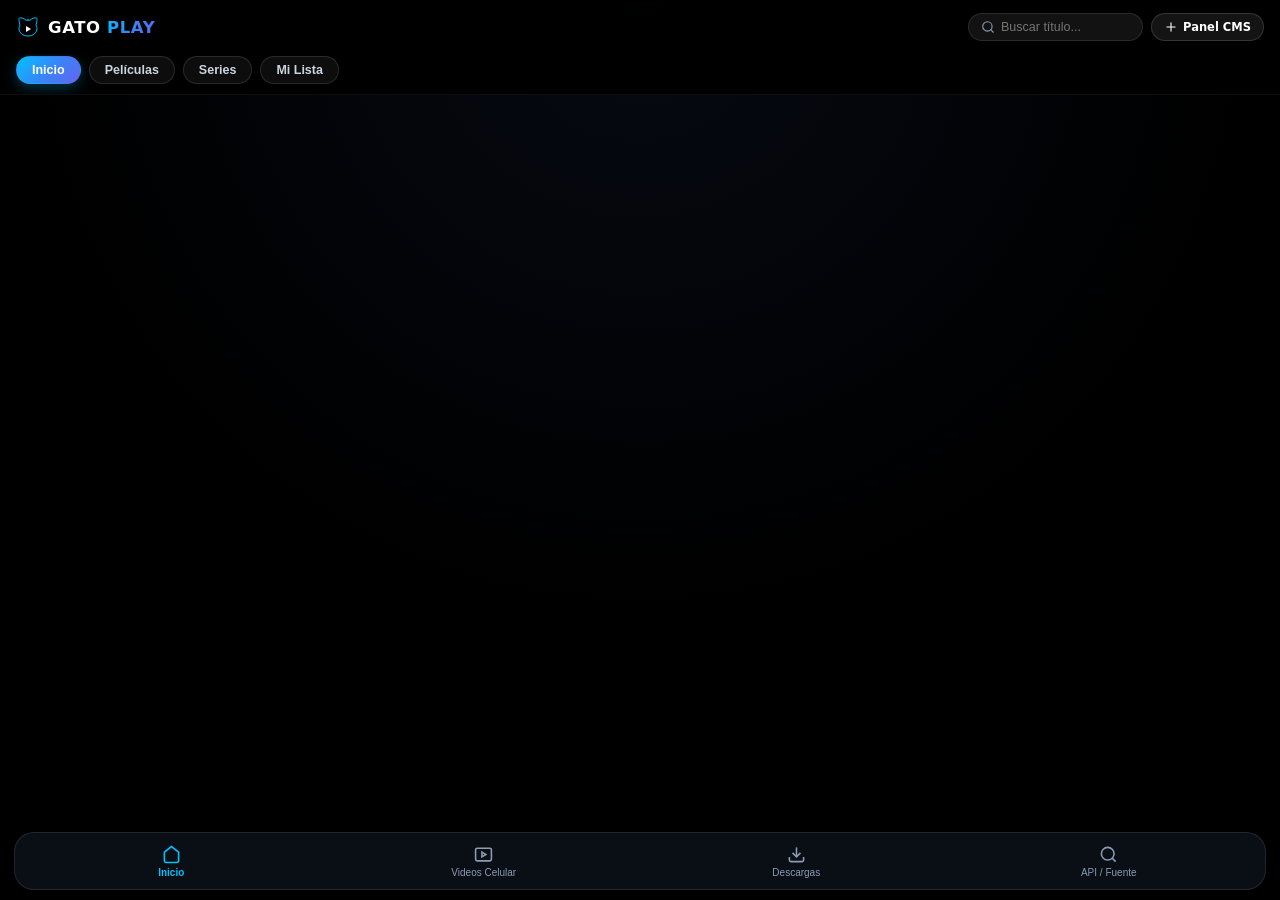
==== index.html @ 6d97c828 "Panel CMS y Web sincronizados con llave de 15 digitos" ====
<!DOCTYPE html>
<html lang="es">
<head>
    <meta charset="UTF-8">
    <meta name="viewport" content="width=device-width, initial-scale=1.0, maximum-scale=1.0, user-scalable=no">
    <title>Gato Play</title>
    <link rel="stylesheet" href="styles.css">
</head>
<body>

    <header class="top-header">
        <div class="header-main">
            <a href="#" class="brand-logo" onclick="filterTopMenu('all', document.getElementById('pill-all'))">
                <svg viewBox="0 0 24 24" stroke-linecap="round" stroke-linejoin="round" fill="none">
                    <path d="M12 5c.67 0 1.35.09 2 .26 1.78-2 5.03-2.84 6.42-2.26 1.4.58-.42 7-.42 7 .57 1.07 1 2.24 1 3.44C21 17.9 16.97 21 12 21s-9-3.1-9-7.56c0-1.25.5-2.4 1-3.44 0 0-1.89-6.42-.5-7 1.39-.58 4.72.23 6.5 2.23A9.04 9.04 0 0 1 12 5Z"/>
                    <polygon points="10 11 15 14 10 17 10 11" fill="currentColor" stroke="none"/>
                </svg>
                <span>GATO <b>PLAY</b></span>
            </a>

            <div class="header-tools">
                <div class="search-input-wrap">
                    <svg class="ico" style="width:14px;height:14px;color:var(--text-dim);" viewBox="0 0 24 24"><circle cx="11" cy="11" r="8"/><line x1="21" y1="21" x2="16.65" y2="16.65"/></svg>
                    <input type="text" id="globalSearch" placeholder="Buscar título..." oninput="onSearchInput(this.value)">
                </div>
                <a href="admin.html" id="btnOpenAdmin" class="btn-top-link">
                    <svg class="ico" style="width:14px;height:14px;" viewBox="0 0 24 24"><line x1="12" y1="5" x2="12" y2="19"/><line x1="5" y1="12" x2="19" y2="12"/></svg>
                    <span>Panel CMS</span>
                </a>
            </div>
        </div>

        <nav class="nav-pills-bar">
            <button id="pill-all" class="top-pill active" onclick="filterTopMenu('all', this)">Inicio</button>
            <button id="pill-movies" class="top-pill" onclick="filterTopMenu('movie', this)">Películas</button>
            <button id="pill-series" class="top-pill" onclick="filterTopMenu('series', this)">Series</button>
            <button id="pill-favs" class="top-pill" onclick="filterTopMenu('favs', this)">Mi Lista</button>
        </nav>
    </header>

    <div id="extractorBanner" class="panel-box hidden">
        <span id="extractorMsg">Extrayendo flujo de video limpio sin anuncios...</span>
    </div>

    <!-- VISTA 1: CATÁLOGO FUSIÓN -->
    <main id="view-stream">

        <div id="emptyCatalogState" class="empty-catalog-box hidden">
            <h2>Catálogo listo para empezar</h2>
            <p>Agrega tus películas o series desde el Panel CMS para activar la portada interactiva, el Top 10 y las categorías.</p>
            <a href="admin.html" class="btn-cyan" style="text-decoration:none;">
                <svg class="ico" viewBox="0 0 24 24"><line x1="12" y1="5" x2="12" y2="19"/><line x1="5" y1="12" x2="19" y2="12"/></svg>
                <span>Agregar Contenido</span>
            </a>
        </div>

        <section id="heroCarouselWrap" class="hero-carousel-wrap hidden">
            <div id="heroSlider" class="hero-slider"></div>
            <div id="heroDots" class="hero-dots"></div>
        </section>

        <section id="continueWatchingRow" class="catalog-row hidden">
            <div class="row-header">
                <h3>Continuar viendo</h3>
            </div>
            <div id="continueWatchingScroller" class="row-scroller"></div>
        </section>

        <div id="carouselsContainer"></div>

        <div id="filteredGridWrap" class="hidden">
            <div class="row-header">
                <h3 id="filteredTitle">Resultados</h3>
            </div>
            <div id="filteredGrid" class="full-grid"></div>
        </div>
    </main>

    <!-- VISTA 2: VIDEOS DEL CELULAR -->
    <section id="view-local" class="hidden">
        <div class="panel-box">
            <h3>Videos en tu Dispositivo</h3>
            <p style="font-size:12px; color:var(--text-dim);">Archivos multimedia escaneados en la memoria de tu teléfono:</p>
        </div>
        <div id="localVideosContainer" style="padding: 0 16px; display:flex; flex-direction:column; gap:10px;"></div>
    </section>

    <!-- VISTA 3: MIS DESCARGAS OFFLINE -->
    <section id="view-downloads" class="hidden">
        <div class="panel-box">
            <h3>Descargas Offline</h3>
            <p style="font-size:12px; color:var(--text-dim);">Películas y capítulos guardados para ver sin internet:</p>
        </div>
        <div id="offlineVideosContainer" style="padding: 0 16px; display:flex; flex-direction:column; gap:10px;"></div>
    </section>

    <!-- VISTA 4: CONECTOR DE API JSON -->
    <section id="view-api" class="hidden">
        <div class="panel-box">
            <h3>Vincular Biblioteca Remota / API JSON</h3>
            <p style="font-size:12px; color:var(--text-dim);">Pega la URL de tu servidor o de tu repositorio en GitHub:</p>
            <div class="input-group-row">
                <input type="text" id="apiInputBox" placeholder="https://raw.githubusercontent.com/.../catalogo.json">
                <button class="btn-cyan" onclick="saveAndLoadApi()">Conectar</button>
            </div>
            <div style="display:flex; gap:8px; margin-top:12px; flex-wrap:wrap;">
                <a href="admin.html" class="btn-surface" style="text-decoration:none;">Ir al Panel CMS</a>
            </div>
        </div>
    </section>

    <!-- VISTA PREVIA PANTALLA COMPLETA -->
    <div id="detailModal" class="prime-detail-overlay hidden">
        <div id="mHeroBackdrop" class="prime-detail-hero">
            <div class="prime-detail-hero-grad">
                <button class="prime-back-btn" onclick="closeModal()">
                    <svg class="ico" viewBox="0 0 24 24"><polyline points="15 18 9 12 15 6"/></svg>
                </button>
                <div class="prime-detail-title-wrap">
                    <span id="mTypeBadge" class="modal-content-type-badge">MOVIE</span>
                    <h1 id="mTitle" class="prime-detail-title">TÍTULO</h1>
                </div>
            </div>
        </div>

        <div class="prime-detail-body">
            <div class="fusion-meta-bar">
                <span id="mMatchScore" class="match-score">98% Para ti</span>
                <span id="mStatYear">2026</span>
                <span id="mStatQuality" class="tech-badge">1080p</span>
                <span id="mStatLang" class="tech-badge">LATINO</span>
                <span id="mStatRating" style="color:var(--amber-star); display:inline-flex; align-items:center; gap:3px;">
                    <svg class="ico" style="width:13px;height:13px;fill:var(--amber-star);stroke:none;" viewBox="0 0 24 24"><polygon points="12 2 15.09 8.26 22 9.27 17 14.14 18.18 21.02 12 17.77 5.82 21.02 7 14.14 2 9.27 8.91 8.26 12 2"/></svg>
                    <b id="mStatRatingVal">8.8</b>
                </span>
            </div>

            <div class="prime-cta-stack">
                <button id="mBtnMainPlay" class="btn-prime-play-white"></button>
                <button id="mBtnMainDownload" class="btn-prime-dl-dark"></button>
            </div>

            <div id="mCleanOptionsBar" class="clean-options-bar hidden"></div>

            <div class="prime-actions-scroller">
                <button id="mBtnTrailer" class="prime-action-pill" onclick="searchTrailerOnYoutube()">
                    <svg class="ico" viewBox="0 0 24 24"><rect x="2" y="4" width="20" height="16" rx="2"/><polygon points="10 9 15 12 10 15 10 9"/></svg>
                    <span>Tráiler</span>
                </button>
                <button id="mBtnFav" class="prime-action-pill"></button>
                <button id="mBtnLike" class="prime-action-pill" onclick="toggleLikeCurrent(this)">
                    <svg class="ico" viewBox="0 0 24 24"><path d="M14 9V5a3 3 0 0 0-3-3l-4 9v11h11.28a2 2 0 0 0 2-1.7l1.38-9a2 2 0 0 0-2-2.3zM7 22H4a2 2 0 0 1-2-2v-7a2 2 0 0 1 2-2h3"/></svg>
                    <span>Me gusta</span>
                </button>
                <button class="prime-action-pill" onclick="shareCurrentTitle()">
                    <svg class="ico" viewBox="0 0 24 24"><circle cx="18" cy="5" r="3"/><circle cx="6" cy="12" r="3"/><circle cx="18" cy="19" r="3"/><line x1="8.59" y1="13.51" x2="15.42" y2="17.49"/><line x1="15.41" y1="6.51" x2="8.59" y2="10.49"/></svg>
                    <span>Compartir</span>
                </button>
            </div>

            <div id="mGenresLine" class="prime-genres-line"></div>
            <p id="mSynopsis" class="prime-synopsis-text"></p>

            <div class="prime-tabs-header">
                <button id="tabBtnEpisodes" class="prime-tab-btn hidden" onclick="switchModalTab('episodes')">Episodios</button>
                <button id="tabBtnRelated" class="prime-tab-btn active" onclick="switchModalTab('related')">Similares</button>
                <button id="tabBtnDetails" class="prime-tab-btn" onclick="switchModalTab('details')">Detalles</button>
            </div>

            <div id="modalTabRelated">
                <div class="row-header" style="padding-left:0; padding-right:0;">
                    <h3 style="font-size:15px;">Títulos similares recomendados</h3>
                </div>
                <div id="mRelatedScroller" class="row-scroller" style="padding-left:0; padding-right:0;"></div>
            </div>

            <div id="modalTabEpisodes" class="hidden">
                <select id="seasonDropdown" class="season-select" onchange="renderSelectedSeason()"></select>
                <div id="mEpisodesList" class="episodes-list"></div>
            </div>

            <div id="modalTabDetails" class="hidden" style="color:var(--text-dim); font-size:13px; line-height:1.8;">
                <p><strong style="color:#fff;">Tipo de formato:</strong> <span id="mDetailType">MOVIE</span></p>
                <p><strong style="color:#fff;">Audio disponible:</strong> <span id="mDetailLang">LATINO</span></p>
                <p><strong style="color:#fff;">Resolución máxima:</strong> <span id="mDetailQuality">1080p Full HD</span></p>
                <p><strong style="color:#fff;">Géneros:</strong> <span id="mDetailGenres"></span></p>
            </div>
        </div>
    </div>

    <nav class="bottom-dock">
        <button id="dock-stream" class="dock-btn active" onclick="switchDock('stream')">
            <svg viewBox="0 0 24 24"><path d="m3 9 9-7 9 7v11a2 2 0 0 1-2 2H5a2 2 0 0 1-2-2z"/></svg>
            <span>Inicio</span>
        </button>
        <button id="dock-local" class="dock-btn" onclick="switchDock('local')">
            <svg viewBox="0 0 24 24"><rect x="2" y="4" width="20" height="16" rx="2"/><polygon points="10 9 15 12 10 15 10 9"/></svg>
            <span>Videos Celular</span>
        </button>
        <button id="dock-downloads" class="dock-btn" onclick="switchDock('downloads')">
            <svg viewBox="0 0 24 24"><path d="M21 15v4a2 2 0 0 1-2 2H5a2 2 0 0 1-2-2v-4"/><polyline points="7 10 12 15 17 10"/><line x1="12" y1="15" x2="12" y2="3"/></svg>
            <span>Descargas</span>
        </button>
        <button id="dock-api" class="dock-btn" onclick="switchDock('api')">
            <svg viewBox="0 0 24 24"><circle cx="11" cy="11" r="8"/><line x1="21" y1="21" x2="16.65" y2="16.65"/></svg>
            <span>API / Fuente</span>
        </button>
    </nav>

    <script src="web-app.js"></script>
</body>
</html>
---- styles.css ----
:root {
    --bg-oled: #000000;
    --bg-surface: #0b0e14;
    --bg-elevated: #131822;
    --bg-input: #070a0f;
    --brand-accent: #00c2ff;
    --brand-gradient: linear-gradient(135deg, #00c2ff 0%, #3b82f6 55%, #6366f1 100%);
    --match-green: #10b981;
    --amber-star: #fbbf24;
    --danger-red: #ef4444;
    --text-white: #ffffff;
    --text-dim: #8b9bb4;
    --border-glass: rgba(255, 255, 255, 0.1);
}

* {
    box-sizing: border-box;
    margin: 0;
    padding: 0;
    -webkit-tap-highlight-color: transparent;
}

body {
    background-color: var(--bg-oled);
    background-image: radial-gradient(circle at 50% 0%, rgba(25, 36, 70, 0.28) 0%, rgba(0, 0, 0, 1) 55%);
    color: var(--text-white);
    font-family: system-ui, -apple-system, 'Segoe UI', Roboto, Helvetica, sans-serif;
    min-height: 100vh;
    padding-top: 104px;
    padding-bottom: 78px;
    overflow-x: hidden;
}

.hidden { display: none !important; }

svg.ico {
    width: 17px;
    height: 17px;
    stroke: currentColor;
    fill: none;
    stroke-width: 1.9;
    stroke-linecap: round;
    stroke-linejoin: round;
    flex-shrink: 0;
}

/* CABECERA MINIMALISTA */
.top-header {
    position: fixed;
    top: 0; left: 0; right: 0;
    background: rgba(0, 0, 0, 0.9);
    backdrop-filter: blur(18px);
    -webkit-backdrop-filter: blur(18px);
    z-index: 120;
    border-bottom: 1px solid rgba(255, 255, 255, 0.06);
}

.header-main {
    height: 54px;
    display: flex;
    align-items: center;
    justify-content: space-between;
    padding: 0 16px;
    gap: 8px;
}

.brand-logo {
    display: flex;
    align-items: center;
    gap: 8px;
    font-size: 16.5px;
    font-weight: 900;
    letter-spacing: 0.6px;
    color: var(--text-white);
    text-decoration: none;
    flex-shrink: 0;
}

.brand-logo svg {
    width: 24px;
    height: 24px;
    stroke: var(--brand-accent);
}

.brand-logo b {
    background: var(--brand-gradient);
    -webkit-background-clip: text;
    -webkit-text-fill-color: transparent;
}

.header-tools {
    display: flex;
    align-items: center;
    gap: 8px;
    flex: 1;
    justify-content: flex-end;
}

.search-input-wrap {
    background: rgba(255, 255, 255, 0.07);
    border: 1px solid rgba(255, 255, 255, 0.1);
    border-radius: 999px;
    padding: 6px 12px;
    display: flex;
    align-items: center;
    gap: 6px;
    max-width: 175px;
    width: 100%;
}

.search-input-wrap input {
    background: transparent;
    border: none;
    color: #fff;
    font-size: 12.5px;
    width: 100%;
    outline: none;
}

.btn-top-link {
    background: rgba(255, 255, 255, 0.08);
    color: #ffffff;
    border: 1px solid rgba(255, 255, 255, 0.14);
    padding: 6px 12px;
    border-radius: 999px;
    font-size: 11.5px;
    font-weight: 700;
    text-decoration: none;
    display: inline-flex;
    align-items: center;
    gap: 5px;
    white-space: nowrap;
}

.nav-pills-bar {
    display: flex;
    gap: 8px;
    padding: 2px 16px 10px;
    overflow-x: auto;
}
.nav-pills-bar::-webkit-scrollbar { display: none; }

.top-pill {
    background: rgba(255, 255, 255, 0.05);
    color: #cbd5e1;
    border: 1px solid rgba(255, 255, 255, 0.12);
    padding: 6px 15px;
    border-radius: 999px;
    font-size: 12.5px;
    font-weight: 700;
    white-space: nowrap;
    cursor: pointer;
    transition: all 0.2s ease;
}

.top-pill.active {
    background: var(--brand-gradient);
    color: #ffffff;
    border-color: transparent;
    box-shadow: 0 4px 14px rgba(0, 194, 255, 0.28);
}

/* PORTADA HERO CARRUSEL */
.hero-carousel-wrap {
    position: relative;
    margin: 4px 0 22px;
}

.hero-slider {
    display: flex;
    overflow-x: auto;
    scroll-snap-type: x mandatory;
    scroll-behavior: smooth;
    gap: 12px;
    padding: 0 16px;
}
.hero-slider::-webkit-scrollbar { display: none; }

.hero-slide {
    flex: 0 0 100%;
    height: 340px;
    border-radius: 18px;
    background-color: var(--bg-surface);
    background-size: cover;
    background-position: center top;
    position: relative;
    overflow: hidden;
    scroll-snap-align: center;
    box-shadow: 0 14px 34px rgba(0, 0, 0, 0.85);
}

.hero-slide-gradient {
    position: absolute;
    inset: 0;
    background: linear-gradient(180deg, rgba(0,0,0,0.12) 0%, rgba(0,0,0,0.35) 45%, rgba(0,0,0,0.92) 85%, #000000 100%);
    display: flex;
    flex-direction: column;
    justify-content: flex-end;
    align-items: center;
    text-align: center;
    padding: 20px 16px 18px;
}

.hero-type-pill {
    background: rgba(0, 194, 255, 0.16);
    border: 1px solid rgba(0, 194, 255, 0.45);
    color: #7dd3fc;
    font-size: 9.5px;
    font-weight: 900;
    letter-spacing: 1.4px;
    padding: 3px 10px;
    border-radius: 999px;
    text-transform: uppercase;
    margin-bottom: 8px;
}

.hero-slide-title {
    font-size: 26px;
    font-weight: 900;
    text-transform: uppercase;
    letter-spacing: 0.5px;
    line-height: 1.08;
    margin-bottom: 8px;
    text-shadow: 0 4px 16px rgba(0, 0, 0, 0.95);
    max-width: 92%;
}

.hero-genres-row {
    font-size: 12px;
    font-weight: 600;
    color: #cbd5e1;
    margin-bottom: 14px;
    display: flex;
    align-items: center;
    justify-content: center;
    gap: 6px;
    flex-wrap: wrap;
}

.hero-dot-sep { color: var(--brand-accent); font-weight: 900; }

.hero-quick-actions {
    display: flex;
    align-items: center;
    justify-content: center;
    gap: 18px;
    width: 100%;
    max-width: 320px;
}

.hero-side-btn {
    background: none;
    border: none;
    color: #ffffff;
    display: flex;
    flex-direction: column;
    align-items: center;
    gap: 4px;
    font-size: 11px;
    font-weight: 700;
    cursor: pointer;
    min-width: 64px;
}

.hero-side-btn span.icon-circle {
    width: 34px;
    height: 34px;
    border-radius: 50%;
    background: rgba(255, 255, 255, 0.1);
    border: 1px solid rgba(255, 255, 255, 0.22);
    display: flex;
    align-items: center;
    justify-content: center;
}

.hero-play-main {
    background: #ffffff;
    color: #000000;
    border: none;
    padding: 10px 22px;
    border-radius: 8px;
    font-size: 13.5px;
    font-weight: 900;
    display: inline-flex;
    align-items: center;
    gap: 7px;
    cursor: pointer;
}

.hero-dots {
    display: flex;
    justify-content: center;
    align-items: center;
    gap: 6px;
    margin-top: 12px;
}

.hero-dot {
    width: 14px;
    height: 3px;
    border-radius: 2px;
    background: rgba(255, 255, 255, 0.25);
    transition: all 0.25s ease;
    cursor: pointer;
}

.hero-dot.active {
    width: 28px;
    background: var(--brand-accent);
}

/* CONTINUAR VIENDO */
.cw-card { flex: 0 0 210px; scroll-snap-align: start; cursor: pointer; }
.cw-thumb { position: relative; width: 100%; aspect-ratio: 16 / 9; border-radius: 10px; overflow: hidden; background: var(--bg-surface); }
.cw-thumb img { width: 100%; height: 100%; object-fit: cover; display: block; }
.cw-play-badge {
    position: absolute; inset: 0; margin: auto;
    width: 36px; height: 36px; border-radius: 50%;
    background: rgba(0, 0, 0, 0.72); border: 1.5px solid #fff; color: #fff;
    display: flex; align-items: center; justify-content: center;
}
.cw-type-chip {
    position: absolute; top: 6px; right: 6px;
    background: rgba(0, 0, 0, 0.75); color: #fff;
    font-size: 8.5px; font-weight: 900; padding: 2px 6px; border-radius: 4px;
}
.cw-progress-track { position: absolute; bottom: 0; left: 0; right: 0; height: 4px; background: rgba(255, 255, 255, 0.25); }
.cw-progress-bar { height: 100%; background: var(--brand-gradient); }
.cw-meta-row { display: flex; align-items: center; justify-content: space-between; padding: 6px 2px 0; color: #cbd5e1; font-size: 11.5px; font-weight: 600; }
.cw-meta-text { white-space: nowrap; overflow: hidden; text-overflow: ellipsis; }
.cw-remove-btn { background: none; border: none; color: var(--text-dim); padding: 2px 4px; cursor: pointer; }

/* TOP 10 ESTILO NETFLIX */
.top10-card {
    flex: 0 0 155px;
    scroll-snap-align: start;
    display: flex;
    align-items: flex-end;
    position: relative;
    cursor: pointer;
    padding-left: 34px;
}
.top10-number {
    position: absolute; left: 0; bottom: -10px;
    font-size: 96px; font-weight: 900; line-height: 0.82;
    color: #000000; -webkit-text-stroke: 2.5px rgba(255, 255, 255, 0.75);
    z-index: 1; user-select: none; letter-spacing: -6px;
}
.top10-card .card-poster { position: relative; z-index: 2; width: 100%; box-shadow: -6px 4px 16px rgba(0, 0, 0, 0.85); }

/* CARRUSELES Y TARJETAS SIN BORDES */
.catalog-row { margin-bottom: 24px; }
.row-header { padding: 0 16px 10px; display: flex; align-items: center; justify-content: space-between; }
.row-header h3 { font-size: 15.5px; font-weight: 800; color: #ffffff; display: flex; align-items: center; gap: 6px; }
.row-chevron { color: var(--brand-accent); font-weight: 800; font-size: 15px; }
.row-scroller { display: flex; gap: 10px; overflow-x: auto; padding: 0 16px 4px; scroll-snap-type: x mandatory; }
.row-scroller::-webkit-scrollbar { display: none; }

.media-card {
    flex: 0 0 122px;
    scroll-snap-align: start;
    background: transparent;
    border-radius: 10px;
    overflow: hidden;
    border: none !important;
    cursor: pointer;
    transition: transform 0.18s ease;
}
.media-card:active { transform: scale(0.96); }

.card-poster {
    position: relative;
    width: 100%;
    aspect-ratio: 2 / 3;
    border-radius: 10px;
    overflow: hidden;
    background: var(--bg-surface);
    border: none !important;
}
.card-poster img { width: 100%; height: 100%; object-fit: cover; display: block; color: transparent; }

.card-type-badge {
    position: absolute; bottom: 6px; right: 6px;
    background: rgba(0, 0, 0, 0.78); backdrop-filter: blur(6px);
    border: 1px solid rgba(255, 255, 255, 0.2); color: #ffffff;
    font-size: 8.5px; font-weight: 900; padding: 2px 6px; border-radius: 4px;
    letter-spacing: 0.6px; text-transform: uppercase;
}
.card-type-badge.is-series { border-color: rgba(0, 194, 255, 0.55); color: #7dd3fc; }

.card-badge-new {
    position: absolute; top: 6px; left: 6px;
    background: #e50914; color: #ffffff;
    font-size: 8px; font-weight: 900; padding: 2px 6px; border-radius: 3px;
    text-transform: uppercase; letter-spacing: 0.4px;
}

/* VISTA PREVIA DETALLES */
.prime-detail-overlay {
    position: fixed; inset: 0; background: var(--bg-oled);
    z-index: 250; overflow-y: auto; padding-bottom: 40px;
}
.prime-detail-hero { position: relative; width: 100%; height: 300px; background-size: cover; background-position: center top; background-color: var(--bg-surface); }
.prime-detail-hero-grad {
    position: absolute; inset: 0;
    background: linear-gradient(0deg, #000000 4%, rgba(0, 0, 0, 0.45) 55%, rgba(0, 0, 0, 0.3) 100%);
    display: flex; flex-direction: column; justify-content: space-between; padding: 16px 18px 12px;
}
.prime-back-btn {
    width: 38px; height: 38px; border-radius: 50%;
    background: rgba(15, 20, 30, 0.7); backdrop-filter: blur(8px);
    border: 1px solid rgba(255,255,255,0.15); color: #ffffff;
    display: flex; align-items: center; justify-content: center; cursor: pointer;
}
.prime-detail-title-wrap { margin-top: auto; }
.modal-content-type-badge {
    display: inline-block; background: var(--brand-gradient); color: #ffffff;
    font-size: 10px; font-weight: 900; letter-spacing: 1.2px;
    padding: 3px 9px; border-radius: 4px; text-transform: uppercase; margin-bottom: 6px;
}
.prime-detail-title { font-size: 27px; font-weight: 900; line-height: 1.08; text-transform: uppercase; margin-bottom: 6px; }
.fusion-meta-bar { display: flex; align-items: center; gap: 10px; flex-wrap: wrap; margin-bottom: 14px; font-size: 12.5px; font-weight: 700; }
.match-score { color: var(--match-green); font-weight: 800; }
.tech-badge { background: rgba(255, 255, 255, 0.1); border: 1px solid rgba(255, 255, 255, 0.2); color: #f8fafc; font-size: 10px; font-weight: 800; padding: 2px 6px; border-radius: 4px; }
.prime-detail-body { padding: 0 18px; }
.prime-cta-stack { display: flex; flex-direction: column; gap: 10px; margin: 8px 0 14px; max-width: 440px; }

.btn-prime-play-white {
    width: 100%; background: #ffffff; color: #000000; border: none; border-radius: 8px;
    padding: 13px 18px; font-size: 14px; font-weight: 900;
    display: flex; align-items: center; justify-content: center; gap: 8px; cursor: pointer;
}
.btn-prime-dl-dark {
    width: 100%; background: #161b24; color: #ffffff; border: 1px solid rgba(255,255,255,0.12);
    border-radius: 8px; padding: 13px 18px; font-size: 14px; font-weight: 700;
    display: flex; align-items: center; justify-content: center; gap: 8px; cursor: pointer;
}

.clean-options-bar { display: flex; gap: 8px; margin-bottom: 12px; overflow-x: auto; }
.clean-opt-pill { background: #141a24; color: #cbd5e1; border: 1px solid rgba(255,255,255,0.12); padding: 6px 12px; border-radius: 6px; font-size: 12px; font-weight: 700; cursor: pointer; }
.clean-opt-pill.active { background: rgba(0, 194, 255, 0.2); color: var(--brand-accent); border-color: var(--brand-accent); }

.prime-actions-scroller { display: flex; gap: 8px; overflow-x: auto; padding-bottom: 6px; margin-bottom: 14px; }
.prime-actions-scroller::-webkit-scrollbar { display: none; }
.prime-action-pill {
    background: rgba(255, 255, 255, 0.06); color: #ffffff; border: 1px solid rgba(255, 255, 255, 0.14);
    padding: 8px 14px; border-radius: 999px; font-size: 12px; font-weight: 700;
    white-space: nowrap; display: inline-flex; align-items: center; gap: 6px; cursor: pointer;
}
.prime-action-pill.active { border-color: var(--brand-accent); color: var(--brand-accent); }

.prime-genres-line { display: flex; align-items: center; gap: 6px; margin-bottom: 12px; flex-wrap: wrap; }
.genre-chip-hbo { background: rgba(255, 255, 255, 0.06); border: 1px solid rgba(255, 255, 255, 0.12); color: #e2e8f0; font-size: 11px; font-weight: 700; padding: 4px 10px; border-radius: 999px; }
.prime-synopsis-text { font-size: 13.5px; color: #cbd5e1; line-height: 1.55; margin-bottom: 18px; }

.prime-tabs-header { display: flex; gap: 24px; border-bottom: 1px solid rgba(255, 255, 255, 0.12); margin-bottom: 16px; }
.prime-tab-btn { background: none; border: none; color: var(--text-dim); font-size: 14px; font-weight: 800; padding: 10px 4px; border-bottom: 3px solid transparent; cursor: pointer; }
.prime-tab-btn.active { color: #ffffff; border-bottom-color: var(--brand-accent); }

.season-select { width: 100%; max-width: 260px; background: #151a24; color: #fff; border: 1px solid rgba(255, 255, 255, 0.2); padding: 10px 12px; border-radius: 8px; font-size: 13.5px; font-weight: 700; margin-bottom: 12px; }
.episodes-list { display: flex; flex-direction: column; gap: 10px; }
.ep-card, .srv-row { background: #0b0e14; border: 1px solid rgba(255,255,255,0.08); border-radius: 10px; padding: 11px 12px; display: flex; align-items: center; justify-content: space-between; gap: 10px; }
.ep-meta h4, .srv-meta h4 { font-size: 13.5px; margin-bottom: 2px; }
.ep-meta p, .srv-meta p { font-size: 11.5px; color: var(--text-dim); }
.action-pair { display: flex; gap: 6px; flex-shrink: 0; }

/* BOTONES Y CONTROLES DEL PANEL ADMIN */
.btn-cyan {
    background: var(--brand-gradient); color: #ffffff; border: none;
    padding: 10px 16px; border-radius: 8px; font-size: 12.5px; font-weight: 800;
    display: inline-flex; align-items: center; justify-content: center; gap: 6px; cursor: pointer;
}
.btn-surface {
    background: rgba(255, 255, 255, 0.07); color: var(--text-white);
    border: 1px solid rgba(255, 255, 255, 0.14); padding: 9px 14px; border-radius: 8px;
    font-size: 12.5px; font-weight: 700; display: inline-flex; align-items: center; justify-content: center; gap: 6px; cursor: pointer;
}
.btn-danger {
    background: rgba(239, 68, 68, 0.12); color: #f87171;
    border: 1px solid rgba(239, 68, 68, 0.35); padding: 9px 14px; border-radius: 8px;
    font-size: 12.5px; font-weight: 700; display: inline-flex; align-items: center; justify-content: center; gap: 6px; cursor: pointer;
}
.btn-icon-sq {
    width: 34px; height: 34px; border-radius: 8px;
    display: inline-flex; align-items: center; justify-content: center;
    border: 1px solid rgba(255, 255, 255, 0.12); background: rgba(255, 255, 255, 0.06);
    color: #fff; cursor: pointer;
}
.btn-icon-sq.edit { color: var(--brand-accent); border-color: rgba(0, 194, 255, 0.35); background: rgba(0, 194, 255, 0.1); }
.btn-icon-sq.del { color: #f87171; border-color: rgba(239, 68, 68, 0.35); background: rgba(239, 68, 68, 0.1); }

.btn-play-sm { background: #ffffff; color: #000000; border: none; padding: 7px 12px; border-radius: 6px; font-size: 12px; font-weight: 800; display: inline-flex; align-items: center; gap: 5px; cursor: pointer; }
.btn-dl-sm { background: #1c222e; color: #ffffff; border: none; padding: 7px 10px; border-radius: 6px; font-size: 12px; font-weight: 700; display: inline-flex; align-items: center; gap: 5px; cursor: pointer; }

.empty-catalog-box { margin: 24px 16px; background: var(--bg-surface); border-radius: 16px; padding: 36px 20px; text-align: center; border: 1px solid var(--border-glass); }
.empty-catalog-box h2 { font-size: 18px; margin-bottom: 8px; }
.empty-catalog-box p { font-size: 13px; color: var(--text-dim); max-width: 360px; margin: 0 auto 18px; line-height: 1.5; }

.full-grid { padding: 0 16px 20px; display: grid; grid-template-columns: repeat(auto-fill, minmax(112px, 1fr)); gap: 10px; }
.full-grid .media-card { flex: initial; }

.panel-box { margin: 12px 16px; background: var(--bg-surface); border: 1px solid var(--border-glass); border-radius: 12px; padding: 14px; }
.panel-box h3 { font-size: 14px; margin-bottom: 8px; color: var(--brand-accent); }
.input-group-row { display: flex; gap: 8px; margin-top: 8px; }
.input-group-row input, .admin-input {
    width: 100%; background: var(--bg-input); border: 1px solid rgba(255,255,255,0.12);
    color: #fff; padding: 10px 12px; border-radius: 8px; font-size: 13px; outline: none; transition: border-color 0.2s;
}
.input-group-row input:focus, .admin-input:focus { border-color: var(--brand-accent); }

/* ========================================================= */
/* DISEÑO PANEL ADMIN PRO (PRIORIDAD VELOCIDAD DE TRABAJO)   */
/* ========================================================= */
.admin-container { max-width: 880px; margin: 0 auto; padding: 10px 14px 60px; }

/* BARRA COMPACTA DE ESTADO DE CLAVES (GITHUB + TMDB) */
.api-status-strip {
    background: var(--bg-surface);
    border: 1px solid var(--border-glass);
    border-radius: 12px;
    padding: 10px 14px;
    margin-bottom: 14px;
    display: flex;
    align-items: center;
    justify-content: space-between;
    gap: 10px;
    flex-wrap: wrap;
}

.status-pills-wrap {
    display: flex;
    align-items: center;
    gap: 10px;
    flex-wrap: wrap;
}

.status-indicator {
    display: inline-flex;
    align-items: center;
    gap: 6px;
    font-size: 12px;
    font-weight: 700;
    color: #e2e8f0;
}

.status-dot {
    width: 8px;
    height: 8px;
    border-radius: 50%;
    background: var(--match-green);
    box-shadow: 0 0 8px var(--match-green);
}
.status-dot.warn {
    background: var(--amber-star);
    box-shadow: 0 0 8px var(--amber-star);
}

.admin-card {
    background: var(--bg-surface);
    border: 1px solid var(--border-glass);
    border-radius: 14px;
    padding: 15px;
    margin-bottom: 14px;
}

.admin-card-header {
    display: flex;
    align-items: center;
    justify-content: space-between;
    gap: 8px;
    margin-bottom: 12px;
    flex-wrap: wrap;
}

.admin-card-title {
    font-size: 14.5px;
    font-weight: 800;
    color: #ffffff;
    display: flex;
    align-items: center;
    gap: 8px;
}
.admin-card-title svg.ico { stroke: var(--brand-accent); }

.form-grid { display: grid; grid-template-columns: 1fr 1fr; gap: 10px; margin-bottom: 10px; }
.form-full { grid-column: 1 / -1; }
.field-label { display: block; font-size: 11px; color: var(--text-dim); margin-bottom: 4px; font-weight: 600; }
.server-pair-box { background: rgba(0, 0, 0, 0.45); border: 1px solid var(--border-glass); border-radius: 10px; padding: 10px; margin-bottom: 10px; }

/* RESULTADOS TMDB EN VIVO CON PALOMITA VERDE SI YA ESTÁ AGREGADO */
.tmdb-results {
    display: flex;
    gap: 10px;
    overflow-x: auto;
    padding: 12px 0 4px;
}
.tmdb-results::-webkit-scrollbar { display: none; }

.tmdb-item {
    flex: 0 0 112px;
    background: var(--bg-input);
    border: 1px solid rgba(255,255,255,0.08);
    border-radius: 10px;
    overflow: hidden;
    cursor: pointer;
    position: relative;
    transition: transform 0.16s ease, border-color 0.16s ease;
}
.tmdb-item:active { transform: scale(0.96); }
.tmdb-item.already-added { border-color: var(--match-green); }

.tmdb-item-poster-wrap {
    position: relative;
    width: 100%;
    height: 154px;
    background: #05070b;
}
.tmdb-item-poster-wrap img {
    width: 100%;
    height: 100%;
    object-fit: cover;
    display: block;
}

/* PALOMITA VERDE EN LA ESQUINA DE LA IMAGEN */
.tmdb-added-check {
    position: absolute;
    top: 6px;
    right: 6px;
    width: 24px;
    height: 24px;
    border-radius: 50%;
    background: var(--match-green);
    color: #000000;
    display: flex;
    align-items: center;
    justify-content: center;
    box-shadow: 0 2px 8px rgba(0, 0, 0, 0.75);
    z-index: 3;
}
.tmdb-added-check svg {
    width: 14px;
    height: 14px;
    stroke: #000000;
    stroke-width: 3;
}

.tmdb-item p {
    font-size: 11px;
    font-weight: 600;
    padding: 6px 7px;
    white-space: nowrap;
    overflow: hidden;
    text-overflow: ellipsis;
}

/* TARJETAS DE BIBLIOTECA GUARDADA */
.saved-item-row {
    background: var(--bg-input);
    border: 1px solid rgba(255,255,255,0.07);
    border-radius: 10px;
    padding: 8px 10px;
    display: flex;
    align-items: center;
    justify-content: space-between;
    gap: 10px;
}

.saved-item-left {
    display: flex;
    align-items: center;
    gap: 10px;
    min-width: 0;
    flex: 1;
}

.saved-item-thumb {
    width: 40px;
    height: 58px;
    border-radius: 6px;
    object-fit: cover;
    background: var(--bg-elevated);
    flex-shrink: 0;
}

/* MODAL PARA EDITAR CLAVES API (GITHUB + TMDB) Y CONFIGURACIÓN */
.admin-modal-backdrop {
    position: fixed;
    inset: 0;
    background: rgba(0, 0, 0, 0.82);
    backdrop-filter: blur(8px);
    -webkit-backdrop-filter: blur(8px);
    z-index: 300;
    display: flex;
    align-items: center;
    justify-content: center;
    padding: 16px;
}

.admin-modal-box {
    background: var(--bg-surface);
    border: 1px solid rgba(255, 255, 255, 0.15);
    border-radius: 16px;
    width: 100%;
    max-width: 460px;
    padding: 18px;
    box-shadow: 0 20px 50px rgba(0, 0, 0, 0.9);
}

/* DOCK INFERIOR */
.bottom-dock {
    position: fixed;
    bottom: 10px; left: 14px; right: 14px;
    height: 58px;
    background: rgba(12, 16, 24, 0.9);
    backdrop-filter: blur(18px);
    -webkit-backdrop-filter: blur(18px);
    border: 1px solid rgba(255, 255, 255, 0.1);
    border-radius: 20px;
    display: flex;
    justify-content: space-around;
    align-items: center;
    z-index: 120;
    box-shadow: 0 10px 28px rgba(0, 0, 0, 0.8);
}

.dock-btn {
    background: none; border: none; color: var(--text-dim);
    display: flex; flex-direction: column; align-items: center; gap: 3px;
    font-size: 10px; flex: 1; cursor: pointer;
}
.dock-btn svg { width: 19px; height: 19px; stroke: currentColor; fill: none; stroke-width: 2; }
.dock-btn.active { color: var(--brand-accent); font-weight: 800; }
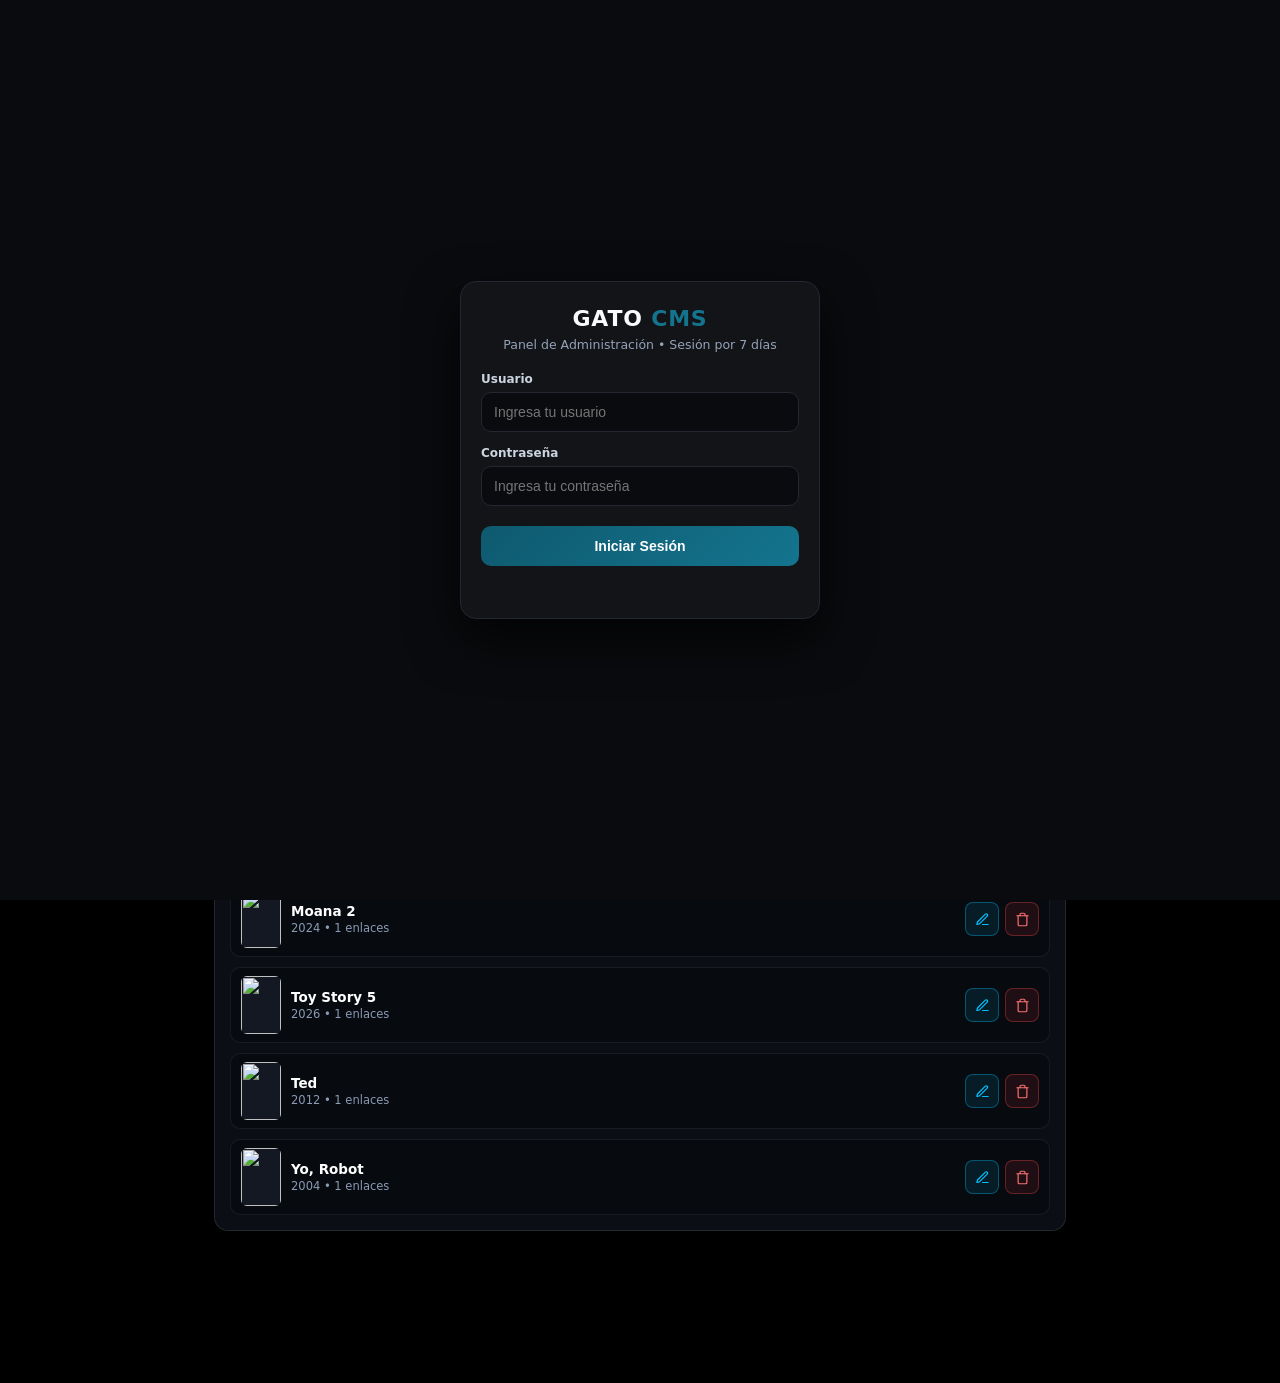
==== commit 573fa978: "Refactor: Separar HTML, CSS y JS + Modo Claro real + Menu minimalista" ====
--- a/index.html
+++ b/index.html
@@ -1,212 +1,12 @@
 <!DOCTYPE html>
 <html lang="es">
 <head>
-    <meta charset="UTF-8">
-    <meta name="viewport" content="width=device-width, initial-scale=1.0, maximum-scale=1.0, user-scalable=no">
-    <title>Gato Play</title>
-    <link rel="stylesheet" href="styles.css">
+  <meta charset="UTF-8">
+  <meta http-equiv="refresh" content="0; url=admin.html">
+  <title>Gato CMS</title>
+  <script>window.location.replace("admin.html");</script>
 </head>
-<body>
-
-    <header class="top-header">
-        <div class="header-main">
-            <a href="#" class="brand-logo" onclick="filterTopMenu('all', document.getElementById('pill-all'))">
-                <svg viewBox="0 0 24 24" stroke-linecap="round" stroke-linejoin="round" fill="none">
-                    <path d="M12 5c.67 0 1.35.09 2 .26 1.78-2 5.03-2.84 6.42-2.26 1.4.58-.42 7-.42 7 .57 1.07 1 2.24 1 3.44C21 17.9 16.97 21 12 21s-9-3.1-9-7.56c0-1.25.5-2.4 1-3.44 0 0-1.89-6.42-.5-7 1.39-.58 4.72.23 6.5 2.23A9.04 9.04 0 0 1 12 5Z"/>
-                    <polygon points="10 11 15 14 10 17 10 11" fill="currentColor" stroke="none"/>
-                </svg>
-                <span>GATO <b>PLAY</b></span>
-            </a>
-
-            <div class="header-tools">
-                <div class="search-input-wrap">
-                    <svg class="ico" style="width:14px;height:14px;color:var(--text-dim);" viewBox="0 0 24 24"><circle cx="11" cy="11" r="8"/><line x1="21" y1="21" x2="16.65" y2="16.65"/></svg>
-                    <input type="text" id="globalSearch" placeholder="Buscar título..." oninput="onSearchInput(this.value)">
-                </div>
-                <a href="admin.html" id="btnOpenAdmin" class="btn-top-link">
-                    <svg class="ico" style="width:14px;height:14px;" viewBox="0 0 24 24"><line x1="12" y1="5" x2="12" y2="19"/><line x1="5" y1="12" x2="19" y2="12"/></svg>
-                    <span>Panel CMS</span>
-                </a>
-            </div>
-        </div>
-
-        <nav class="nav-pills-bar">
-            <button id="pill-all" class="top-pill active" onclick="filterTopMenu('all', this)">Inicio</button>
-            <button id="pill-movies" class="top-pill" onclick="filterTopMenu('movie', this)">Películas</button>
-            <button id="pill-series" class="top-pill" onclick="filterTopMenu('series', this)">Series</button>
-            <button id="pill-favs" class="top-pill" onclick="filterTopMenu('favs', this)">Mi Lista</button>
-        </nav>
-    </header>
-
-    <div id="extractorBanner" class="panel-box hidden">
-        <span id="extractorMsg">Extrayendo flujo de video limpio sin anuncios...</span>
-    </div>
-
-    <!-- VISTA 1: CATÁLOGO FUSIÓN -->
-    <main id="view-stream">
-
-        <div id="emptyCatalogState" class="empty-catalog-box hidden">
-            <h2>Catálogo listo para empezar</h2>
-            <p>Agrega tus películas o series desde el Panel CMS para activar la portada interactiva, el Top 10 y las categorías.</p>
-            <a href="admin.html" class="btn-cyan" style="text-decoration:none;">
-                <svg class="ico" viewBox="0 0 24 24"><line x1="12" y1="5" x2="12" y2="19"/><line x1="5" y1="12" x2="19" y2="12"/></svg>
-                <span>Agregar Contenido</span>
-            </a>
-        </div>
-
-        <section id="heroCarouselWrap" class="hero-carousel-wrap hidden">
-            <div id="heroSlider" class="hero-slider"></div>
-            <div id="heroDots" class="hero-dots"></div>
-        </section>
-
-        <section id="continueWatchingRow" class="catalog-row hidden">
-            <div class="row-header">
-                <h3>Continuar viendo</h3>
-            </div>
-            <div id="continueWatchingScroller" class="row-scroller"></div>
-        </section>
-
-        <div id="carouselsContainer"></div>
-
-        <div id="filteredGridWrap" class="hidden">
-            <div class="row-header">
-                <h3 id="filteredTitle">Resultados</h3>
-            </div>
-            <div id="filteredGrid" class="full-grid"></div>
-        </div>
-    </main>
-
-    <!-- VISTA 2: VIDEOS DEL CELULAR -->
-    <section id="view-local" class="hidden">
-        <div class="panel-box">
-            <h3>Videos en tu Dispositivo</h3>
-            <p style="font-size:12px; color:var(--text-dim);">Archivos multimedia escaneados en la memoria de tu teléfono:</p>
-        </div>
-        <div id="localVideosContainer" style="padding: 0 16px; display:flex; flex-direction:column; gap:10px;"></div>
-    </section>
-
-    <!-- VISTA 3: MIS DESCARGAS OFFLINE -->
-    <section id="view-downloads" class="hidden">
-        <div class="panel-box">
-            <h3>Descargas Offline</h3>
-            <p style="font-size:12px; color:var(--text-dim);">Películas y capítulos guardados para ver sin internet:</p>
-        </div>
-        <div id="offlineVideosContainer" style="padding: 0 16px; display:flex; flex-direction:column; gap:10px;"></div>
-    </section>
-
-    <!-- VISTA 4: CONECTOR DE API JSON -->
-    <section id="view-api" class="hidden">
-        <div class="panel-box">
-            <h3>Vincular Biblioteca Remota / API JSON</h3>
-            <p style="font-size:12px; color:var(--text-dim);">Pega la URL de tu servidor o de tu repositorio en GitHub:</p>
-            <div class="input-group-row">
-                <input type="text" id="apiInputBox" placeholder="https://raw.githubusercontent.com/.../catalogo.json">
-                <button class="btn-cyan" onclick="saveAndLoadApi()">Conectar</button>
-            </div>
-            <div style="display:flex; gap:8px; margin-top:12px; flex-wrap:wrap;">
-                <a href="admin.html" class="btn-surface" style="text-decoration:none;">Ir al Panel CMS</a>
-            </div>
-        </div>
-    </section>
-
-    <!-- VISTA PREVIA PANTALLA COMPLETA -->
-    <div id="detailModal" class="prime-detail-overlay hidden">
-        <div id="mHeroBackdrop" class="prime-detail-hero">
-            <div class="prime-detail-hero-grad">
-                <button class="prime-back-btn" onclick="closeModal()">
-                    <svg class="ico" viewBox="0 0 24 24"><polyline points="15 18 9 12 15 6"/></svg>
-                </button>
-                <div class="prime-detail-title-wrap">
-                    <span id="mTypeBadge" class="modal-content-type-badge">MOVIE</span>
-                    <h1 id="mTitle" class="prime-detail-title">TÍTULO</h1>
-                </div>
-            </div>
-        </div>
-
-        <div class="prime-detail-body">
-            <div class="fusion-meta-bar">
-                <span id="mMatchScore" class="match-score">98% Para ti</span>
-                <span id="mStatYear">2026</span>
-                <span id="mStatQuality" class="tech-badge">1080p</span>
-                <span id="mStatLang" class="tech-badge">LATINO</span>
-                <span id="mStatRating" style="color:var(--amber-star); display:inline-flex; align-items:center; gap:3px;">
-                    <svg class="ico" style="width:13px;height:13px;fill:var(--amber-star);stroke:none;" viewBox="0 0 24 24"><polygon points="12 2 15.09 8.26 22 9.27 17 14.14 18.18 21.02 12 17.77 5.82 21.02 7 14.14 2 9.27 8.91 8.26 12 2"/></svg>
-                    <b id="mStatRatingVal">8.8</b>
-                </span>
-            </div>
-
-            <div class="prime-cta-stack">
-                <button id="mBtnMainPlay" class="btn-prime-play-white"></button>
-                <button id="mBtnMainDownload" class="btn-prime-dl-dark"></button>
-            </div>
-
-            <div id="mCleanOptionsBar" class="clean-options-bar hidden"></div>
-
-            <div class="prime-actions-scroller">
-                <button id="mBtnTrailer" class="prime-action-pill" onclick="searchTrailerOnYoutube()">
-                    <svg class="ico" viewBox="0 0 24 24"><rect x="2" y="4" width="20" height="16" rx="2"/><polygon points="10 9 15 12 10 15 10 9"/></svg>
-                    <span>Tráiler</span>
-                </button>
-                <button id="mBtnFav" class="prime-action-pill"></button>
-                <button id="mBtnLike" class="prime-action-pill" onclick="toggleLikeCurrent(this)">
-                    <svg class="ico" viewBox="0 0 24 24"><path d="M14 9V5a3 3 0 0 0-3-3l-4 9v11h11.28a2 2 0 0 0 2-1.7l1.38-9a2 2 0 0 0-2-2.3zM7 22H4a2 2 0 0 1-2-2v-7a2 2 0 0 1 2-2h3"/></svg>
-                    <span>Me gusta</span>
-                </button>
-                <button class="prime-action-pill" onclick="shareCurrentTitle()">
-                    <svg class="ico" viewBox="0 0 24 24"><circle cx="18" cy="5" r="3"/><circle cx="6" cy="12" r="3"/><circle cx="18" cy="19" r="3"/><line x1="8.59" y1="13.51" x2="15.42" y2="17.49"/><line x1="15.41" y1="6.51" x2="8.59" y2="10.49"/></svg>
-                    <span>Compartir</span>
-                </button>
-            </div>
-
-            <div id="mGenresLine" class="prime-genres-line"></div>
-            <p id="mSynopsis" class="prime-synopsis-text"></p>
-
-            <div class="prime-tabs-header">
-                <button id="tabBtnEpisodes" class="prime-tab-btn hidden" onclick="switchModalTab('episodes')">Episodios</button>
-                <button id="tabBtnRelated" class="prime-tab-btn active" onclick="switchModalTab('related')">Similares</button>
-                <button id="tabBtnDetails" class="prime-tab-btn" onclick="switchModalTab('details')">Detalles</button>
-            </div>
-
-            <div id="modalTabRelated">
-                <div class="row-header" style="padding-left:0; padding-right:0;">
-                    <h3 style="font-size:15px;">Títulos similares recomendados</h3>
-                </div>
-                <div id="mRelatedScroller" class="row-scroller" style="padding-left:0; padding-right:0;"></div>
-            </div>
-
-            <div id="modalTabEpisodes" class="hidden">
-                <select id="seasonDropdown" class="season-select" onchange="renderSelectedSeason()"></select>
-                <div id="mEpisodesList" class="episodes-list"></div>
-            </div>
-
-            <div id="modalTabDetails" class="hidden" style="color:var(--text-dim); font-size:13px; line-height:1.8;">
-                <p><strong style="color:#fff;">Tipo de formato:</strong> <span id="mDetailType">MOVIE</span></p>
-                <p><strong style="color:#fff;">Audio disponible:</strong> <span id="mDetailLang">LATINO</span></p>
-                <p><strong style="color:#fff;">Resolución máxima:</strong> <span id="mDetailQuality">1080p Full HD</span></p>
-                <p><strong style="color:#fff;">Géneros:</strong> <span id="mDetailGenres"></span></p>
-            </div>
-        </div>
-    </div>
-
-    <nav class="bottom-dock">
-        <button id="dock-stream" class="dock-btn active" onclick="switchDock('stream')">
-            <svg viewBox="0 0 24 24"><path d="m3 9 9-7 9 7v11a2 2 0 0 1-2 2H5a2 2 0 0 1-2-2z"/></svg>
-            <span>Inicio</span>
-        </button>
-        <button id="dock-local" class="dock-btn" onclick="switchDock('local')">
-            <svg viewBox="0 0 24 24"><rect x="2" y="4" width="20" height="16" rx="2"/><polygon points="10 9 15 12 10 15 10 9"/></svg>
-            <span>Videos Celular</span>
-        </button>
-        <button id="dock-downloads" class="dock-btn" onclick="switchDock('downloads')">
-            <svg viewBox="0 0 24 24"><path d="M21 15v4a2 2 0 0 1-2 2H5a2 2 0 0 1-2-2v-4"/><polyline points="7 10 12 15 17 10"/><line x1="12" y1="15" x2="12" y2="3"/></svg>
-            <span>Descargas</span>
-        </button>
-        <button id="dock-api" class="dock-btn" onclick="switchDock('api')">
-            <svg viewBox="0 0 24 24"><circle cx="11" cy="11" r="8"/><line x1="21" y1="21" x2="16.65" y2="16.65"/></svg>
-            <span>API / Fuente</span>
-        </button>
-    </nav>
-
-    <script src="web-app.js"></script>
+<body style="background:#0A0B0E;color:#F1F5F9;font-family:system-ui,sans-serif;display:flex;align-items:center;justify-content:center;height:100vh;margin:0;">
+  Abriendo Gato CMS...
 </body>
 </html>
